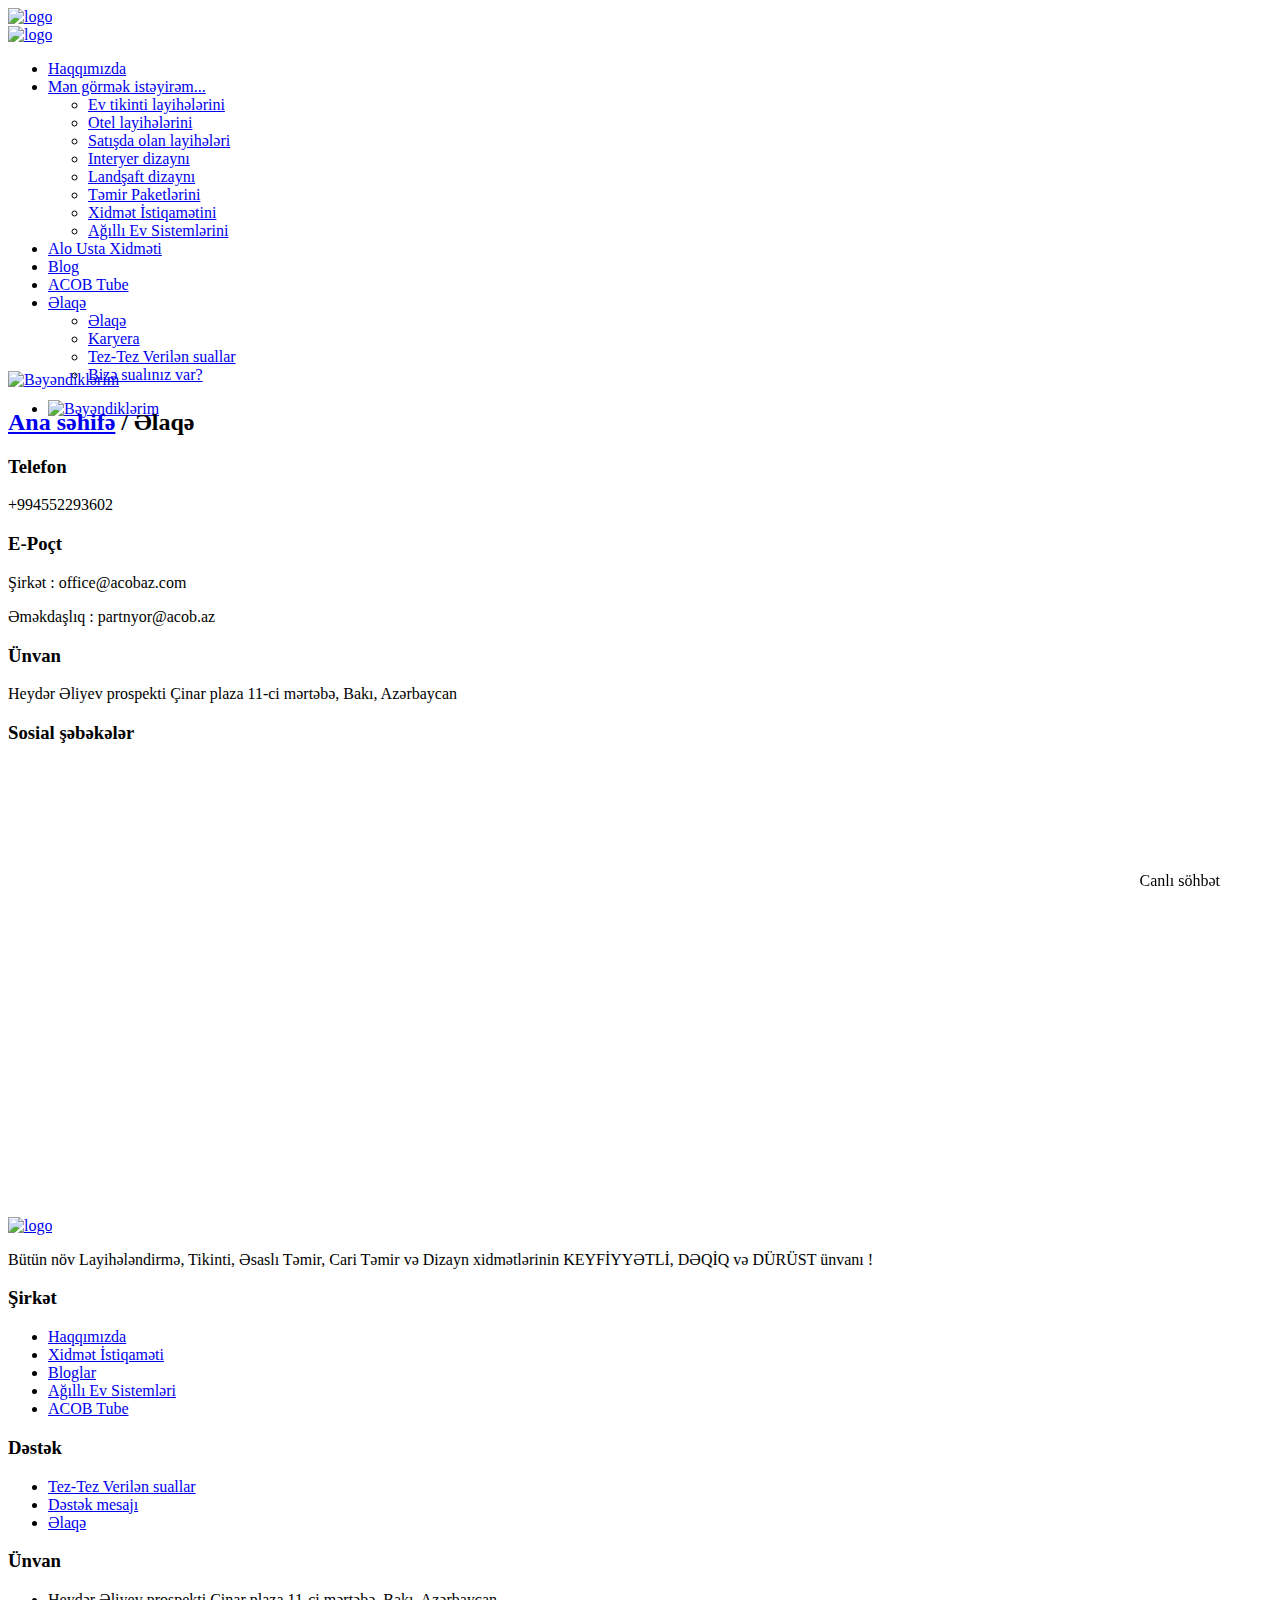
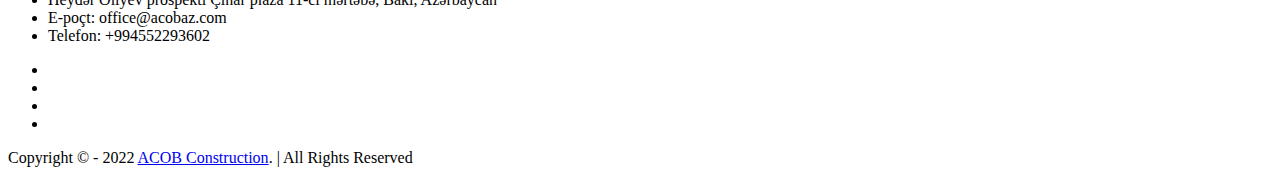
==== elaqe.html @ acb499c0 "asdsad" ====
<!doctype html>
<html lang="az">

<head>
    <title> ACOB Construction - Əlaqə
    </title>
    <meta charset="utf-8">
    <meta name="viewport" content="width=device-width, initial-scale=1, shrink-to-fit=no">
    <meta name="csrf-token" content="FChVWnNSrK6TyrgwkKwODnsbmLRHWOuGvD9fD6b4" />
    <meta name="author" content="ACOB Construction">
    <meta name="robots" content="index">
    <meta name="robots" content="follow">
    <meta http-equiv="content-language" content="az">
    <meta name="Copyright" content="Copyright © date('Y') ACOB Construction | All rights reserved.">
    <meta name="publisher" content="Version 2.1">
    <meta name="revisit-after" content="1 days">
    <meta name="twitter:card" content="summary_large_image" />
    <meta name="twitter:site" content="https://acobaz.com" />
    <meta name="twitter:creator" content="https://acobaz.com" />
    <meta name="description" content="ACOB Construction - Əlaqə" />
    <meta property="og:url" content="https://acobaz.com/elaqe" />
    <meta property="og:title" content="ACOB Construction - Əlaqə" />
    <meta property="og:image" content="https://master.acobaz.com/assets/img/site/index/indexCover.jpg" />
    <link rel="icon" type="image/png" href="https://master.acobaz.com/assets/img/site/favicon/favicon.webp">
    <link rel="stylesheet" href="https://acobaz.com/assets/css/bootstrap.min.css">
    <link rel="stylesheet" href="https://acobaz.com/assets/css/animate.min.css">
    <link rel="stylesheet" href="https://acobaz.com/assets/css/meanmenu.css">
    <link rel="stylesheet" href="https://acobaz.com/assets/css/boxicons.min.css">
    <link rel="stylesheet" href="https://acobaz.com/assets/css/magnific-popup.min.css">
    <link rel="stylesheet" href="https://acobaz.com/assets/css/owl.carousel.min.css">
    <link rel="stylesheet" href="https://acobaz.com/assets/css/flaticon.css">
    <link rel="stylesheet" href="https://acobaz.com/assets/css/odometer.min.css">
    <link rel="stylesheet" href="https://acobaz.com/assets/css/slick.min.css">
    <link rel="stylesheet" href="https://acobaz.com/assets/css/style.css">
    <link rel="stylesheet" href="https://acobaz.com/assets/css/responsive.css">
    <link rel="stylesheet" href="https://acobaz.com/assets/css/custom.css">
    <link rel="stylesheet" href="https://acobaz.com/assets/css/custom/fontawesome/css/all.css">
    <script src="https://acobaz.com/assets/js/jquery.min.js"></script>
    <!-- Yandex.Metrika counter -->
    <script type="text/javascript">
        (function(m, e, t, r, i, k, a) {
            m[i] = m[i] || function() {
                (m[i].a = m[i].a || []).push(arguments)
            };
            m[i].l = 1 * new Date();
            k = e.createElement(t), a = e.getElementsByTagName(t)[0], k.async = 1, k.src = r, a.parentNode.insertBefore(
                k, a)
        })
        (window, document, "script", "https://mc.yandex.ru/metrika/tag.js", "ym");

        ym(82813732, "init", {
            clickmap: true,
            trackLinks: true,
            accurateTrackBounce: true,
            webvisor: true
        });
    </script>
    <noscript>
        <div><img src="https://mc.yandex.ru/watch/82813732" style="position:absolute; left:-9999px;" alt="" /></div>
    </noscript>
    <!-- /Yandex.Metrika counter -->
    <!-- Livewire Scripts -->

    <script src="/livewire/livewire.js?id=c69d0f2801c01fcf8166" data-turbo-eval="false" data-turbolinks-eval="false"></script>
    <script data-turbo-eval="false" data-turbolinks-eval="false">
        if (window.livewire) {
            console.warn('Livewire: It looks like Livewire\'s @livewireScripts JavaScript assets have already been loaded. Make sure you aren\'t loading them twice.')
        }

        window.livewire = new Livewire();
        window.livewire.devTools(true);
        window.Livewire = window.livewire;
        window.livewire_app_url = '';
        window.livewire_token = 'FChVWnNSrK6TyrgwkKwODnsbmLRHWOuGvD9fD6b4';

        /* Make sure Livewire loads first. */
        if (window.Alpine) {
            /* Defer showing the warning so it doesn't get buried under downstream errors. */
            document.addEventListener("DOMContentLoaded", function() {
                setTimeout(function() {
                    console.warn("Livewire: It looks like AlpineJS has already been loaded. Make sure Livewire\'s scripts are loaded before Alpine.\\n\\n Reference docs for more info: http://laravel-livewire.com/docs/alpine-js")
                })
            });
        }

        /* Make Alpine wait until Livewire is finished rendering to do its thing. */
        window.deferLoadingAlpine = function(callback) {
            window.addEventListener('livewire:load', function() {
                callback();
            });
        };

        let started = false;

        window.addEventListener('alpine:initializing', function() {
            if (!started) {
                window.livewire.start();

                started = true;
            }
        });

        document.addEventListener("DOMContentLoaded", function() {
            if (!started) {
                window.livewire.start();

                started = true;
            }
        });
    </script>
    <script src="https://acobaz.com/js/livewire-turbolinks.js" data-turbolinks-eval="false"></script>
    <script src="https://acobaz.com/js/app.js"></script>
</head>

<body>
    <header id="header" class="headroom">
        <div class="startp-responsive-nav">
            <div class="container-fluid">
                <div class="startp-responsive-menu">
                    <div class="logo">
                        <a class="navbar-brand" href="/">
                        <img width="150" src="https://master.acobaz.com/assets/img/site/logo/logo.webp" alt="logo">
                    </a>
                    </div>
                </div>
            </div>
        </div>
        <div class="startp-nav">
            <div class="container-fluid">
                <nav class="navbar navbar-expand-md navbar-light">
                    <a class="navbar-brand" href="/">
                    <img width="150" src="https://master.acobaz.com/assets/img/site/logo/logo.webp" alt="logo">
                </a>
                    <div class="collapse navbar-collapse mean-menu" id="navbarSupportedContent">
                        <ul id="nav-menu-left" class="navbar-nav nav m-auto">
                            <li class="nav-item"><a title="ACOB inşaat haqqında məlumatlar" href="https://acobaz.com/haqqinda" class="nav-link"><i class="fa-solid fa-badge-check"></i> Haqqımızda</a></li>
                            <li class="nav-item"><a href="javascript:;" class="nav-link"><i class="fas fa-eye"></i>  Mən görmək istəyirəm...<i data-feather="chevron-down"></i></a>
                                <ul class="dropdown_menu dd">
                                    <li class="nav-item">
                                        <a title="Ev tikinti layihələri" href="https://acobaz.com/layiheler/ev-tikinti-layiheleri" class="nav-link">Ev tikinti layihələrini </a>
                                    </li>
                                    <li class="nav-item">
                                        <a title="Otel layihələri" href="https://acobaz.com/layiheler/otel-layiheleri" class="nav-link">Otel layihələrini </a>
                                    </li>
                                    <li class="nav-item">
                                        <a title="Satışda olan layihələr" href="https://acobaz.com/layiheler/satisda-olan-layiheler" class="nav-link">Satışda olan layihələri </a>
                                    </li>
                                    <li class="nav-item">
                                        <a title="Interyer dizayn" href="https://acobaz.com/layiheler/interyer-dizayn" class="nav-link">Interyer dizaynı </a>
                                    </li>
                                    <li class="nav-item">
                                        <a title="Landşaft dizayn" href="https://acobaz.com/layiheler/landsaft-dizayn" class="nav-link">Landşaft dizaynı </a>
                                    </li>

                                    <li class="nav-item"><a title="ACOB inşaat təmir paketləri" href="https://acobaz.com/temir-paketleri" class="nav-link">Təmir Paketlərini</a></li>
                                    <li class="nav-item"><a title="ACOB inşaat Xidmət İstiqaməti" href="https://acobaz.com/xidmetler" class="nav-link">Xidmət İstiqamətini</a></li>
                                    <li class="nav-item"><a title="ACOB inşaat ağıllı ev sistemləri" href="https://acobaz.com/smarts-home" class="nav-link">Ağıllı Ev Sistemlərini</a></li>
                                </ul>
                            </li>

                            <li class="nav-item"><a title="ACOB Alo Usta" href="https://acobaz.com/alo-usta" class="nav-link"><i class="fa-duotone fa-phone-flip"></i>  Alo Usta Xidməti</a></li>
                            <li class="nav-item"><a title="ACOB inşaat blog yazıları" href="https://acobaz.com/bloqlar" class="nav-link"><i class="fas fa-th"></i>  Blog</a></li>
                            <li class="nav-item"><a title="ACOB inşaat videolar" href="https://acobaz.com/tubes" class="nav-link"><i class="fab fa-youtube"></i>  ACOB Tube</a></li>
                            <li class="nav-item"><a href="javascript:;" class="nav-link"><i class="fa-solid fa-phone-rotary"></i>  Əlaqə<i data-feather="chevron-down"></i></a>
                                <ul class="dropdown_menu dd">
                                    <li class="nav-item"><a title="ACOB inşaat əlaqə qurmaq" href="https://acobaz.com/elaqe" class="nav-link"><i class="fa-solid fa-phone-rotary"></i> Əlaqə</a></li>
                                    <li class="nav-item"><a title="Karyera" href="https://acobaz.com/karyera" class="nav-link"><i class="fas fa-handshake"></i> Karyera</a></li>
                                    <li class="nav-item"><a title="Tez-Tez Verilən suallar" href="https://acobaz.com/faq" class="nav-link"><i class="fa-solid fa-circle-question"></i> Tez-Tez Verilən suallar</a></li>
                                    <li class="nav-item"><a title="Bizə sualınız var?" href="https://acobaz.com/destek-mesaji" class="nav-link"><i class="fa-solid fa-pen"></i> Bizə sualınız var?</a></li>
                                </ul>
                            </li>





                        </ul>
                    </div>
                    <div>
                        <div>
                            <ul class="navbar-nav nav">
                                <li class="nav-item wish_list_cart"><a title="Bəyəndiklərim" class="ha-toggle" href="https://acobaz.com/beyendiklerim"><span class="lnr lnr-heart"></span><img style="height: 30px;" src="https://acobaz.com/assets/img/heart.gif" alt="Bəyəndiklərim"></a></li>
                                <!--<li class="nav-item "><a href="#" class="nav-link"><i data-feather="globe"></i></a>-->
                                <!--     <ul class="dropdown_menu">-->
                                <!--         -->
                                <!--            <li class="nav-item"><a title="az" href="https://acobaz.com/locale/az" class="nav-link  active "><img width="15" src="http://127.0.0.1:8000/assets/img/site/lang/az.png">  Azerbaijan</a></li>-->
                                <!--        -->
                                <!--    </ul>-->
                                <!-- </li>-->
                            </ul>
                        </div>
                        <!---->
                        <!--    <a title="ACOB inşaat daxil ol" href="https://acobaz.com/giris" style="padding: 7px 15px" class="btn btn-primary">Daxil ol</a>-->
                        <!---->
                    </div>
                </nav>
            </div>
        </div>
        <div class="others-option-for-responsive">
            <div class="container">
                <div style="margin-top: -5%" class="dot-menu d-flex">
                    <div class="inner">
                        <a title="Bəyəndiklərim" class="ha-toggle" href="https://acobaz.com/beyendiklerim"><span
                            class=" lnr lnr-heart"></span><img style="height: 30px;" src="https://acobaz.com/assets/img/heart.gif" alt="Bəyəndiklərim"  ></a>
                    </div>
                    <!--<div style="margin:0 10px" class="inner">-->
                    <!--    <a title="Səbətim" class="ha-toggle" href="https://acobaz.com/sebetim"><i  style="font-size: 25px" class="fas fa-shopping-basket"></i></a>-->
                    <!--</div>-->
                    <!--<div class="inner">-->
                    <!--    <i data-feather="user"></i>-->
                    <!--</div>-->
                </div>
                <!--<div class="container">-->
                <!--    <div class="option-inner">-->
                <!--        <div class="d-flex others-option ">-->
                <!--            -->
                <!--                <a href="https://acobaz.com/giris" class=" btn btn-primary m-auto">Daxil ol</a>-->
                <!--            -->
                <!--        </div>-->
                <!--    </div>-->
                <!--</div>-->
            </div>
        </div>
    </header>
    <div class="page-title-area">
        <div class="d-table">
            <div class="d-table-cell">
                <div class="container">
                    <h2><a href="https://acobaz.com">Ana səhifə</a> / Əlaqə</h2>
                </div>
            </div>
        </div>
    </div>
    <div class="contact-info-area ptb-80">
        <div class="container">
            <div class="row">
                <div class="col-lg-4 col-md-6 col-sm-6 mb-5 ">
                    <div style="height: 100%" class="contact-info-box">
                        <div class="icon">
                            <i data-feather="phone"></i>
                        </div>
                        <h3>Telefon</h3>
                        <p class="mt-5">+994552293602</p>
                    </div>
                </div>
                <div class="col-lg-4 col-md-6 col-sm-6 mb-5">
                    <div style="height: 100%" class="contact-info-box">
                        <div class="icon">
                            <i data-feather="mail"></i>
                        </div>
                        <h3>E-Poçt</h3>
                        <p>Şirkət : <span class="__cf_email__">office@acobaz.com</span></p>
                        <p>Əməkdaşlıq : <span class="__cf_email__">partnyor@acob.az</span></p>
                    </div>
                </div>
                <div class="col-lg-4 col-md-6 col-sm-6 mb-5 ">
                    <div style="height: 100%" class="contact-info-box">
                        <div class="icon">
                            <i data-feather="map-pin"></i>
                        </div>
                        <h3>Ünvan</h3>
                        <p class="mt-5">Heydər Əliyev prospekti Çinar plaza 11-ci mərtəbə, Bakı, Azərbaycan</p>
                    </div>
                </div>
                <div class="col-lg-12 col-md-6 col-sm-6 ">
                    <div style="height: 100%" class="contact-info-box">
                        <div class="icon">
                            <i data-feather="share-2"></i>
                        </div>
                        <h3>Sosial şəbəkələr</h3>
                        <p>
                            <div class="mt-5 d-flex text-center justify-content-around">
                                <div><a href="https://www.facebook.com/acobconstruction/" target="_blank"><i data-feather="facebook"></i></a></div>

                                <div><a href="https://www.youtube.com/channel/UCRARKxyXmf7EZrln1b7ioCg" target="_blank"><i data-feather="youtube"></i></a></div>


                                <div><a href="https://www.instagram.com/acob_construction/" target="_blank"><i data-feather="instagram"></i></a></div>

                                <div><a href="https://www.pinterest.com/acobconustruction/" target="_blank"><i style="font-size: 30px" class='bx bxl-pinterest-alt'></i></a></div>
                            </div>
                        </p>
                    </div>
                </div>
            </div>
        </div>
    </div>
    <div class="container" id="map">
        <iframe src="https://www.google.com/maps/embed?pb=!1m18!1m12!1m3!1d3037.7595562366923!2d49.90149261583044!3d40.41417707936546!2m3!1f0!2f0!3f0!3m2!1i1024!2i768!4f13.1!3m3!1m2!1s0x403063a74f7115ed%3A0x4c64f4d3f575e612!2zQUNPQiDEsG7Fn2FhdA!5e0!3m2!1saz!2s!4v1639728093487!5m2!1saz!2s"
            width="600" height="450" style="border:0;" allowfullscreen="" loading="lazy"></iframe>
    </div>
    <footer class="footer-area bg-f7fafd">
        <div class="container">
            <div class="row">
                <div class="col-lg-3 col-md-6 col-sm-6">
                    <div class="single-footer-widget">
                        <div class="logo">
                            <a class="navbar-brand" href="/"><img width="150" src="https://master.acobaz.com/assets/img/site/logo/logo.webp" alt="logo"></a>
                        </div>
                        <p>Bütün növ Layihələndirmə, Tikinti, Əsaslı Təmir, Cari Təmir və Dizayn xidmətlərinin KEYFİYYƏTLİ, DƏQİQ və DÜRÜST ünvanı !</p>
                    </div>
                </div>
                <div class="col-lg-3 col-md-6 col-sm-6">
                    <div class="single-footer-widget pl-5">
                        <h3>Şirkət</h3>
                        <ul class="list">
                            <li><a href="https://acobaz.com/haqqinda">Haqqımızda</a></li>
                            <li><a href="https://acobaz.com/xidmetler">Xidmət İstiqaməti</a></li>
                            <li><a href="https://acobaz.com/bloqlar">Bloglar</a></li>
                            <li><a href="https://acobaz.com/smarts-home">Ağıllı Ev Sistemləri</a></li>
                            <li><a href="https://acobaz.com/tubes">ACOB Tube</a></li>
                        </ul>
                    </div>
                </div>
                <div class="col-lg-3 col-md-6 col-sm-6">
                    <div class="single-footer-widget">
                        <h3>Dəstək</h3>
                        <ul class="list">
                            <li><a href="https://acobaz.com/faq">Tez-Tez Verilən suallar</a></li>
                            <li><a href="https://acobaz.com/elaqe">Dəstək mesajı</a></li>
                            <li><a href="https://acobaz.com/elaqe">Əlaqə</a></li>
                        </ul>
                    </div>
                </div>
                <div class="col-lg-3 col-md-6 col-sm-6">
                    <div class="single-footer-widget">
                        <h3>Ünvan</h3>
                        <ul class="footer-contact-info">
                            <li><i data-feather="map-pin"></i> Heydər Əliyev prospekti Çinar plaza 11-ci mərtəbə, Bakı, Azərbaycan</li>
                            <li><i data-feather="mail"></i> E-poçt: <span class="__cf_email__" data-cfemail="fd9598919192bd8e899c8f898dd39e9290">office@acobaz.com</span></li>
                            <li><i data-feather="phone-call"></i> Telefon: +994552293602</li>
                        </ul>
                        <ul class="social-links">
                            <li><a href="https://www.facebook.com/acobconstruction/" target="_blank"><i data-feather="facebook"></i></a></li>

                            <li><a href="https://www.youtube.com/channel/UCRARKxyXmf7EZrln1b7ioCg" target="_blank"><i data-feather="youtube"></i></a></li>


                            <li><a href="https://www.instagram.com/acob_construction/" target="_blank"><i data-feather="instagram"></i></a></li>

                            <li><a href="https://www.pinterest.com/acobconustruction/" target="_blank"><i style="font-size: 15px" class='bx bxl-pinterest-alt'></i></a></li>
                        </ul>
                    </div>
                </div>
                <div class="col-lg-12 col-md-12">
                    <div class="copyright-area">
                        <p>Copyright © - 2022 <a href="/">ACOB Construction</a>. | All Rights Reserved
                        </p>
                    </div>
                </div>
            </div>
        </div>

















        <div style="z-index: 222255454545455454564545565645646545646546546546546546 !important;">
            <div wire:id="ZoGovX3Q4AcbLXl1ZGQv" wire:initial-data="{&quot;fingerprint&quot;:{&quot;id&quot;:&quot;ZoGovX3Q4AcbLXl1ZGQv&quot;,&quot;name&quot;:&quot;contact.contact-page&quot;,&quot;locale&quot;:&quot;az&quot;,&quot;path&quot;:&quot;elaqe&quot;,&quot;method&quot;:&quot;GET&quot;,&quot;v&quot;:&quot;acj&quot;},&quot;effects&quot;:{&quot;listeners&quot;:[]},&quot;serverMemo&quot;:{&quot;children&quot;:[],&quot;errors&quot;:[],&quot;htmlHash&quot;:&quot;1e3d301f&quot;,&quot;data&quot;:{&quot;livechat&quot;:false,&quot;operatorOnline&quot;:false,&quot;newMessage&quot;:0,&quot;bildir&quot;:2,&quot;count&quot;:0,&quot;newNotification&quot;:[]},&quot;dataMeta&quot;:{&quot;modelCollections&quot;:{&quot;newNotification&quot;:{&quot;class&quot;:null,&quot;id&quot;:[],&quot;relations&quot;:[],&quot;connection&quot;:null}}},&quot;checksum&quot;:&quot;98688c0d0009665cb1491f5264f4a3da1501faea0507ddeed4109cc8e1b165c6&quot;}}"
                wire:poll.keep-alive>
                <style>
                    .fa-octagon-xmark:hover {
                        cursor: pointer;
                    }

                    iframe img {
                        width: 300px;
                    }
                </style>
                <div wire:click="liveChatStart" class="container" wire:poll>
                    <div class="btn btn-primary" style="position:fixed; bottom: 10px !important; right: 60px !important;">Canlı söhbət
                    </div>
                </div>
            </div>

            <!-- Livewire Component wire-end:ZoGovX3Q4AcbLXl1ZGQv -->
        </div>
    </footer>
    <div class="go-top"><i data-feather="arrow-up"></i></div>
    <script src="https://acobaz.com/assets/js/bootstrap.bundle.min.js"></script>
    <script src="https://acobaz.com/assets/js/meanmenu.min.js"></script>
    <script src="https://acobaz.com/assets/js/wow.min.js"></script>
    <script src="https://acobaz.com/assets/js/magnific-popup.min.js"></script>
    <script src="https://acobaz.com/assets/js/appear.min.js"></script>
    <script src="https://acobaz.com/assets/js/odometer.min.js"></script>
    <script src="https://acobaz.com/assets/js/slick.min.js"></script>
    <script src="https://acobaz.com/assets/js/isotope.pkgd.min.js"></script>
    <script src="https://acobaz.com/assets/js/owl.carousel.min.js"></script>
    <script src="https://acobaz.com/assets/js/feather.min.js"></script>
    <script src="https://acobaz.com/assets/js/form-validator.min.js"></script>
    <script src="https://acobaz.com/assets/js/contact-form-script.js"></script>
    <script src="https://acobaz.com/assets/js/main.js"></script>
    <script src="https://acobaz.com/assets/plugins/sweetalert2/sweetalert2.min.js"></script>
    <script src="https://acobaz.com/assets/js/storage.js"></script>
    <script src="https://acobaz.com/assets/js/wishlist_project.js"></script>
    <!--<script src="https://acobaz.com/assets/js/basket.js"></script>-->
    <script src="https://kit.fontawesome.com/a2bb92e6c2.js" crossorigin="anonymous"></script>
    <script src="https://acobaz.com/assets/plugins/lazy/lazy.min.js"></script>
    <script>
        $("img.lazy").lazyload({
            effect: "fadeIn"
        });
    </script>
</body>

</html>
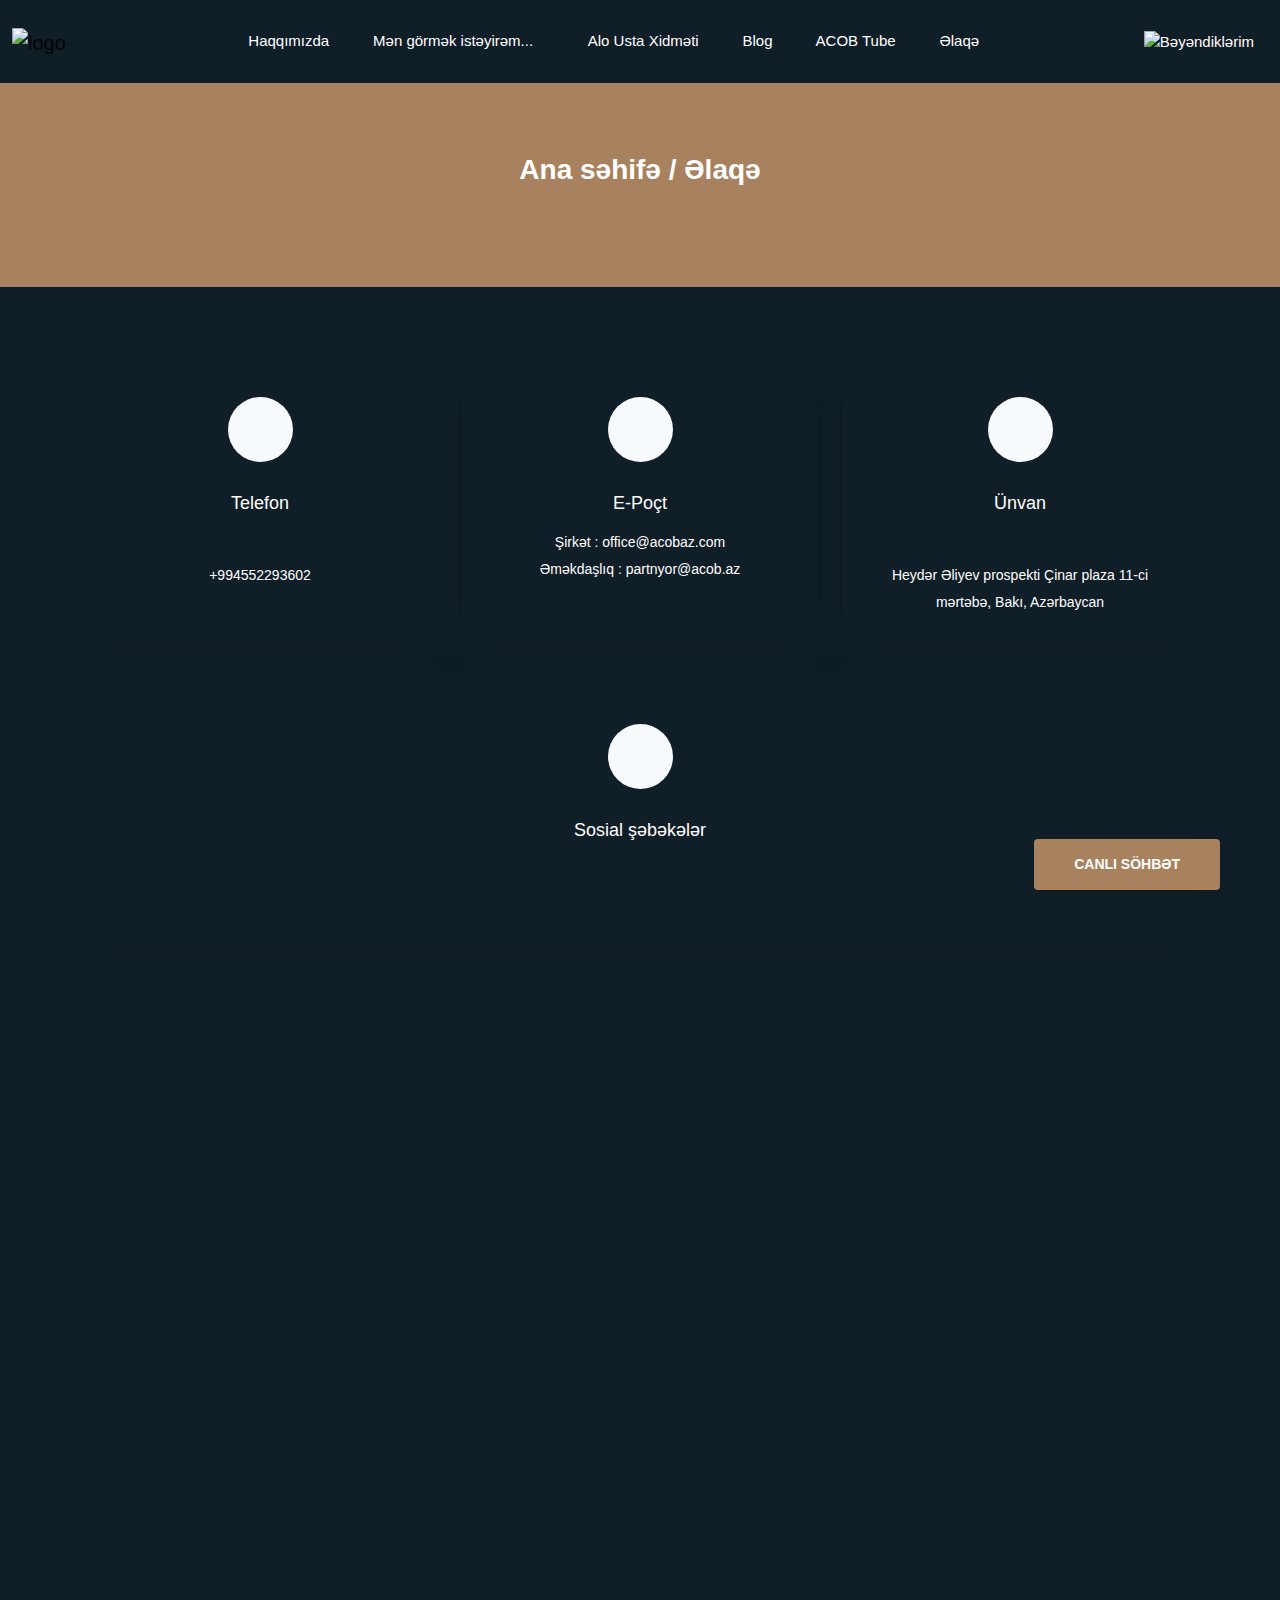
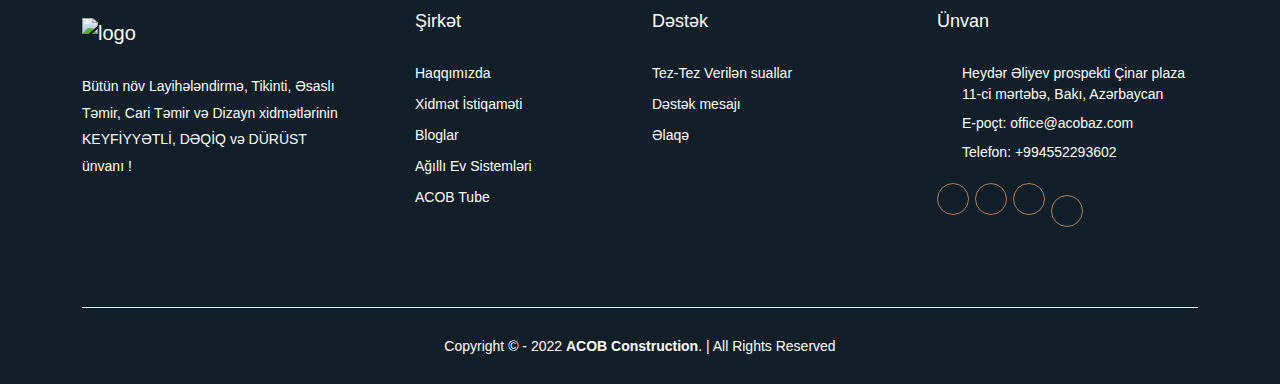
==== commit 7c2445ae: "asdasd" ====
--- a/elaqe.html
+++ b/elaqe.html
@@ -22,19 +22,19 @@
     <meta property="og:title" content="ACOB Construction - Əlaqə" />
     <meta property="og:image" content="https://master.acobaz.com/assets/img/site/index/indexCover.jpg" />
     <link rel="icon" type="image/png" href="https://master.acobaz.com/assets/img/site/favicon/favicon.webp">
-    <link rel="stylesheet" href="https://acobaz.com/assets/css/bootstrap.min.css">
-    <link rel="stylesheet" href="https://acobaz.com/assets/css/animate.min.css">
-    <link rel="stylesheet" href="https://acobaz.com/assets/css/meanmenu.css">
-    <link rel="stylesheet" href="https://acobaz.com/assets/css/boxicons.min.css">
-    <link rel="stylesheet" href="https://acobaz.com/assets/css/magnific-popup.min.css">
-    <link rel="stylesheet" href="https://acobaz.com/assets/css/owl.carousel.min.css">
-    <link rel="stylesheet" href="https://acobaz.com/assets/css/flaticon.css">
-    <link rel="stylesheet" href="https://acobaz.com/assets/css/odometer.min.css">
-    <link rel="stylesheet" href="https://acobaz.com/assets/css/slick.min.css">
-    <link rel="stylesheet" href="https://acobaz.com/assets/css/style.css">
-    <link rel="stylesheet" href="https://acobaz.com/assets/css/responsive.css">
-    <link rel="stylesheet" href="https://acobaz.com/assets/css/custom.css">
-    <link rel="stylesheet" href="https://acobaz.com/assets/css/custom/fontawesome/css/all.css">
+    <link rel="stylesheet" href="./assets/css/bootstrap.min.css">
+    <link rel="stylesheet" href="./assets/css/animate.min.css">
+    <link rel="stylesheet" href="./assets/css/meanmenu.css">
+    <link rel="stylesheet" href="./assets/css/boxicons.min.css">
+    <link rel="stylesheet" href="./assets/css/magnific-popup.min.css">
+    <link rel="stylesheet" href="./assets/css/owl.carousel.min.css">
+    <link rel="stylesheet" href="./assets/css/flaticon.css">
+    <link rel="stylesheet" href="./assets/css/odometer.min.css">
+    <link rel="stylesheet" href="./assets/css/slick.min.css">
+    <link rel="stylesheet" href="./assets/css/style.css">
+    <link rel="stylesheet" href="./assets/css/responsive.css">
+    <link rel="stylesheet" href="./assets/css/custom.css">
+    <link rel="stylesheet" href="./assets/css/custom/fontawesome/css/all.css">
     <script src="https://acobaz.com/assets/js/jquery.min.js"></script>
     <!-- Yandex.Metrika counter -->
     <script type="text/javascript">
--- a/assets/css/meanmenu.css
+++ b/assets/css/meanmenu.css
@@ -0,0 +1,164 @@
+a.meanmenu-reveal {
+    display: none;
+}
+
+.mean-container .mean-bar {
+    float: left;
+    width: 100%;
+    position: absolute;
+    background: 0 0;
+    padding: 0;
+    z-index: 999;
+}
+
+.mean-container a.meanmenu-reveal {
+    width: 35px;
+    height: 30px;
+    position: absolute;
+    right: 0;
+    cursor: pointer;
+    color: #000;
+    text-decoration: none;
+    font-size: 16px;
+    text-indent: -9999em;
+    line-height: 22px;
+    font-size: 1px;
+    display: block;
+    font-weight: 700;
+    padding-top: 3px;
+}
+
+.mean-container a.meanmenu-reveal span {
+    display: block;
+    background: #000;
+    height: 4px;
+    margin-top: -5px;
+    border-radius: 3px;
+    position: relative;
+    top: 8px;
+}
+
+.mean-container .mean-nav {
+    float: left;
+    width: 100%;
+    background: #fff;
+    margin-top: 45px;
+}
+
+.mean-container .mean-nav ul {
+    padding: 0;
+    margin: 0;
+    width: 100%;
+    border: none;
+    list-style-type: none;
+}
+
+.mean-container .mean-nav ul li {
+    background-color: #101e28;
+    position: relative;
+    float: left;
+    width: 100%;
+}
+
+.mean-container .mean-nav ul li a i {
+    display: none;
+}
+
+.mean-container .mean-nav ul li a {
+    display: block;
+    float: left;
+    width: 90%;
+    padding: 1em 5% 10px;
+    margin: 0;
+    text-align: left;
+    color: #FFF;
+    background-color: #101e28;
+    border-top: 1px solid #a8815e;
+    text-decoration: none;
+}
+
+.mean-container .mean-nav ul li a.active {
+    color: #000;
+}
+
+.mean-container .mean-nav ul li li {
+    width: 83%;
+    max-width: 100% !important;
+}
+
+.mean-container .mean-nav ul li li a {
+    width: 100%;
+    padding: 1em 10% 10px;
+    color: #FFF;
+    border-top: 1px solid #a8815e;
+    opacity: 1;
+    filter: alpha(opacity=75);
+    text-shadow: none !important;
+    visibility: visible;
+    text-transform: none;
+    font-size: 14px;
+}
+
+.mean-container .mean-nav ul li.mean-last a {
+    margin-bottom: 0;
+}
+
+.mean-container .mean-nav ul li li li a {
+    width: 70%;
+    padding: 1em 15% 10px;
+}
+
+.mean-container .mean-nav ul li li li li a {
+    width: 60%;
+    padding: 1em 20% 10px;
+}
+
+.mean-container .mean-nav ul li li li li li a {
+    width: 50%;
+    padding: 1em 25% 10px;
+}
+
+.mean-container .mean-nav ul li a:hover {
+    background-color: red;
+    background: #252525;
+    background: rgba(255, 255, 255, .1);
+}
+
+.mean-container .mean-nav ul li a.mean-expand {
+    margin-top: 1px;
+    width: 100%;
+    height: 24px;
+    padding: 12px !important;
+    text-align: right;
+    position: absolute;
+    right: 0;
+    top: 0;
+    z-index: 2;
+    background: 0 0;
+    border: none !important;
+}
+
+.mean-container .mean-push {
+    float: left;
+    width: 100%;
+    padding: 0;
+    margin: 0;
+    clear: both;
+}
+
+.mean-nav .wrapper {
+    width: 100%;
+    padding: 0;
+    margin: 0;
+}
+
+.mean-container .mean-bar,
+.mean-container .mean-bar * {
+    -webkit-box-sizing: content-box;
+    -moz-box-sizing: content-box;
+    box-sizing: content-box;
+}
+
+.mean-remove {
+    display: none !important;
+}